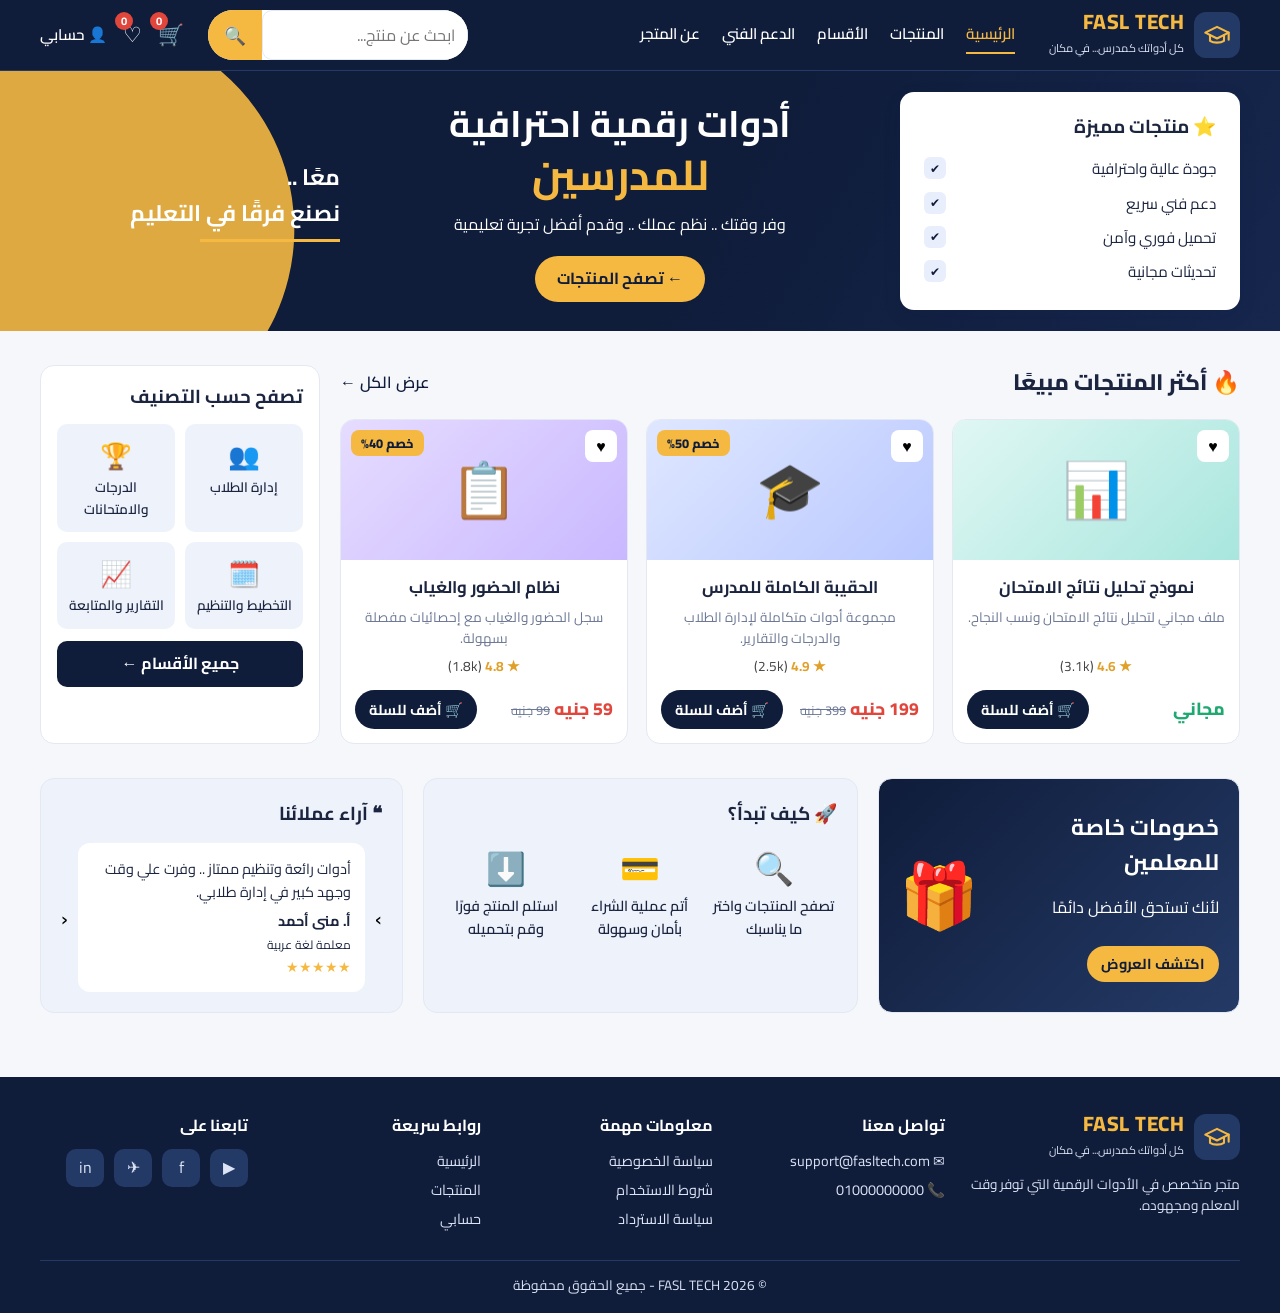
==== index.html @ bfb75e0f "Add files via upload" ====
<!DOCTYPE html>
<html lang="ar" dir="rtl">
<head>
  <meta charset="UTF-8">
  <meta name="viewport" content="width=device-width, initial-scale=1.0">
  <title>FASL TECH | أدوات رقمية احترافية للمدرسين</title>
  <link rel="icon" href="images/logo.svg">
  <link rel="stylesheet" href="css/style.css">
  <link rel="stylesheet" href="css/media.css">
</head>
<body data-page="home">
  <div id="site-header"></div>

  <!-- الهيرو -->
  <section class="hero">
    <div class="container">
      <div class="hero-card">
        <h3>⭐ منتجات مميزة</h3>
        <ul>
          <li>جودة عالية واحترافية</li>
          <li>دعم فني سريع</li>
          <li>تحميل فوري وآمن</li>
          <li>تحديثات مجانية</li>
        </ul>
      </div>
      <div class="hero-text">
        <h1>أدوات رقمية احترافية <em>للمدرسين</em></h1>
        <p>وفر وقتك .. نظم عملك .. وقدم أفضل تجربة تعليمية</p>
        <a href="products.html" class="btn btn-gold">← تصفح المنتجات</a>
      </div>
      <div class="hero-tag">معًا .. <br>نصنع فرقًا في التعليم<span></span></div>
    </div>
  </section>

  <!-- الأكثر مبيعًا + الأقسام -->
  <section class="section">
    <div class="container top-grid">
      <div>
        <div class="section-head">
          <h2>🔥 أكثر المنتجات مبيعًا</h2>
          <a href="products.html">عرض الكل ←</a>
        </div>
        <div class="products-grid three" id="bestSellers"></div>
      </div>
      <aside class="cats">
        <h3>تصفح حسب التصنيف</h3>
        <div class="cats-grid" id="catsGrid"></div>
        <a href="products.html" class="btn btn-navy btn-block">جميع الأقسام ←</a>
      </aside>
    </div>
  </section>

  <!-- آراء العملاء + كيف تبدأ + العروض -->
  <section class="section" style="padding-top:0">
    <div class="container triple">
      <div class="box offer">
        <div>
          <h3>خصومات خاصة للمعلمين</h3>
          <p>لأنك تستحق الأفضل دائمًا</p><br>
          <a href="products.html" class="btn btn-gold btn-sm">اكتشف العروض</a>
        </div>
        <div class="gift">🎁</div>
      </div>
      <div class="box">
        <h3>🚀 كيف تبدأ؟</h3>
        <div class="steps">
          <div><span>🔍</span>تصفح المنتجات واختر ما يناسبك</div>
          <div><span>💳</span>أتم عملية الشراء بأمان وسهولة</div>
          <div><span>⬇️</span>استلم المنتج فورًا وقم بتحميله</div>
        </div>
      </div>
      <div class="box">
        <h3>❝ آراء عملائنا</h3>
        <div class="testi">
          <button id="tNext">›</button>
          <div class="testi-card" id="testiCard"></div>
          <button id="tPrev">‹</button>
        </div>
      </div>
    </div>
  </section>

  <div id="site-footer"></div>

  <script src="js/data.js"></script>
  <script src="js/main.js"></script>
  <script src="js/home.js"></script>
</body>
</html>
---- css/style.css ----
/* ===== FASL TECH - الأنماط الرئيسية ===== */
@import url('https://fonts.googleapis.com/css2?family=Cairo:wght@400;600;700;800&display=swap');

:root {
  --navy: #0f1c3a;
  --navy-2: #16264d;
  --navy-3: #243a66;
  --gold: #f5b942;
  --gold-dark: #e0a02a;
  --bg: #f5f7fb;
  --white: #ffffff;
  --text: #1c2540;
  --muted: #6b7794;
  --border: #e3e8f2;
  --green: #1fa971;
  --red: #e0463c;
  --radius: 14px;
  --shadow: 0 6px 20px rgba(15, 28, 58, .08);
}

* { margin: 0; padding: 0; box-sizing: border-box; }
html { scroll-behavior: smooth; }
body { font-family: 'Cairo', sans-serif; background: var(--bg); color: var(--text); direction: rtl; line-height: 1.6; }
a { text-decoration: none; color: inherit; }
ul { list-style: none; }
img, svg { max-width: 100%; }
button, input, select, textarea { font-family: inherit; font-size: 1rem; }
.container { width: min(1200px, 94%); margin: auto; }

/* ===== الأزرار ===== */
.btn { display: inline-flex; align-items: center; justify-content: center; gap: 8px; padding: 10px 22px; border: 0; border-radius: 30px; font-weight: 700; cursor: pointer; transition: .2s; }
.btn-gold { background: var(--gold); color: var(--navy); }
.btn-gold:hover { background: var(--gold-dark); }
.btn-navy { background: var(--navy); color: #fff; }
.btn-navy:hover { background: var(--navy-3); }
.btn-outline { background: transparent; border: 2px solid var(--navy); color: var(--navy); }
.btn-danger { background: var(--red); color: #fff; }
.btn-sm { padding: 6px 14px; font-size: .9rem; }
.btn-block { width: 100%; border-radius: 10px; }

/* ===== الهيدر ===== */
.header { background: var(--navy); color: #fff; position: sticky; top: 0; z-index: 50; border-bottom: 1px solid var(--navy-3); }
.header .container { display: flex; align-items: center; gap: 24px; height: 70px; }
.logo { display: flex; align-items: center; gap: 10px; }
.logo-icon { width: 46px; height: 46px; background: var(--navy-3); border-radius: 12px; display: grid; place-items: center; }
.logo-icon svg { width: 28px; height: 28px; }
.logo-text strong { display: block; color: var(--gold); font-size: 1.3rem; font-weight: 800; line-height: 1.1; letter-spacing: .5px; direction: ltr; text-align: right; }
.logo-text small { font-size: .7rem; color: #dbe3f5; }
.nav { display: flex; gap: 22px; margin-inline-start: 10px; }
.nav a { padding: 6px 0; font-weight: 600; font-size: .95rem; border-bottom: 2px solid transparent; }
.nav a:hover, .nav a.active { color: var(--gold); border-color: var(--gold); }
.search { margin-inline-start: auto; display: flex; background: #fff; border-radius: 30px; overflow: hidden; width: 260px; }
.search input { flex: 1; border: 0; padding: 8px 16px; outline: none; min-width: 0; }
.search button { background: var(--gold); border: 0; padding: 0 16px; cursor: pointer; font-size: 1.1rem; }
.header-icons { display: flex; align-items: center; gap: 16px; }
.header-icons a { position: relative; font-size: 1.3rem; }
.badge { position: absolute; top: -6px; left: -8px; background: var(--red); color: #fff; font-size: .7rem; min-width: 18px; height: 18px; border-radius: 50%; display: grid; place-items: center; font-weight: 700; }
.account-link { font-size: .95rem !important; font-weight: 600; }
.menu-toggle { display: none; background: none; border: 0; color: #fff; font-size: 1.6rem; cursor: pointer; }

/* ===== الهيرو ===== */
.hero { background: linear-gradient(120deg, var(--navy) 55%, var(--navy-2)); color: #fff; position: relative; overflow: hidden; }
.hero::before { content: ""; position: absolute; left: -80px; bottom: -80px; width: 380px; height: 380px; background: var(--gold); opacity: .9; border-radius: 40% 60% 50% 50%; transform: rotate(25deg); }
.hero .container { position: relative; display: grid; grid-template-columns: 340px 1fr 300px; align-items: center; gap: 20px; min-height: 260px; padding: 20px 0; }
.hero-tag { color: #fff; font-size: 1.4rem; font-weight: 700; z-index: 1; }
.hero-tag span { display: block; border-bottom: 3px solid var(--gold); width: 140px; margin-top: 8px; }
.hero-text { text-align: center; }
.hero-text h1 { font-size: 2.3rem; line-height: 1.3; }
.hero-text h1 em { color: var(--gold); font-style: normal; display: block; font-size: 2.6rem; }
.hero-text p { margin: 10px 0 18px; }
.hero-card { background: #fff; color: var(--text); border-radius: var(--radius); padding: 20px 24px; box-shadow: var(--shadow); }
.hero-card h3 { margin-bottom: 10px; }
.hero-card li { padding: 5px 0; display: flex; justify-content: space-between; gap: 10px; font-size: .95rem; }
.hero-card li::after { content: "✔"; color: var(--navy); background: #e8eefc; width: 22px; height: 22px; border-radius: 6px; display: grid; place-items: center; font-size: .75rem; }

/* ===== الأقسام العامة ===== */
.section { padding: 34px 0; }
.section-head { display: flex; justify-content: space-between; align-items: center; margin-bottom: 18px; }
.section-head h2 { font-size: 1.4rem; font-weight: 800; }
.section-head a { color: var(--navy); font-weight: 600; }
.top-grid { display: grid; grid-template-columns: 1fr 280px; gap: 20px; }

/* ===== بطاقات المنتجات ===== */
.products-grid { display: grid; grid-template-columns: repeat(4, 1fr); gap: 18px; }
.card { background: #fff; border: 1px solid var(--border); border-radius: var(--radius); overflow: hidden; display: flex; flex-direction: column; transition: .2s; }
.card:hover { transform: translateY(-4px); box-shadow: var(--shadow); }
.thumb { height: 140px; position: relative; display: grid; place-items: center; font-size: 3.4rem; }
.thumb .disc { position: absolute; top: 10px; left: 10px; background: var(--gold); color: var(--navy); font-weight: 800; font-size: .8rem; padding: 3px 10px; border-radius: 8px; }
.thumb .wish { position: absolute; top: 10px; right: 10px; width: 32px; height: 32px; background: #fff; border-radius: 8px; border: 0; cursor: pointer; font-size: 1rem; }
.thumb .wish.on { color: var(--red); }
.card-body { padding: 14px; display: flex; flex-direction: column; gap: 6px; flex: 1; text-align: center; }
.card-body h3 { font-size: 1.05rem; }
.card-body p { font-size: .85rem; color: var(--muted); flex: 1; }
.rating { color: #444; font-size: .85rem; }
.rating b { color: var(--gold-dark); }
.price-row { display: flex; justify-content: space-between; align-items: center; gap: 8px; margin-top: 6px; }
.price { color: var(--red); font-weight: 800; font-size: 1.1rem; }
.price.free { color: var(--green); }
.old { color: var(--muted); text-decoration: line-through; font-size: .8rem; }

.cats { background: #fff; border: 1px solid var(--border); border-radius: var(--radius); padding: 16px; }
.cats h3 { margin-bottom: 12px; }
.cats-grid { display: grid; grid-template-columns: 1fr 1fr; gap: 10px; margin-bottom: 12px; }
.cat-item { background: #eef2fb; border-radius: 10px; padding: 12px 6px; text-align: center; font-size: .85rem; font-weight: 600; }
.cat-item:hover { background: var(--gold); }
.cat-item span { display: block; font-size: 1.6rem; }

/* ===== الصف الثلاثي ===== */
.triple { display: grid; grid-template-columns: 1fr 1.2fr 1fr; gap: 20px; }
.box { background: #eef2fb; border: 1px solid var(--border); border-radius: var(--radius); padding: 20px; }
.box h3 { margin-bottom: 14px; }
.steps { display: flex; justify-content: space-around; text-align: center; gap: 8px; }
.steps div { font-size: .9rem; font-weight: 600; flex: 1; }
.steps span { display: block; font-size: 2rem; }
.offer { background: linear-gradient(135deg, var(--navy), var(--navy-3)); color: #fff; display: flex; align-items: center; justify-content: space-between; gap: 10px; }
.offer h3 { font-size: 1.4rem; color: #fff; }
.offer .gift { font-size: 4rem; }
.testi { display: flex; align-items: center; gap: 10px; }
.testi-card { background: #fff; border-radius: 12px; padding: 14px; flex: 1; font-size: .9rem; }
.testi-card .stars { color: var(--gold); }
.testi-card .who { font-weight: 700; margin-top: 6px; }
.testi button { background: none; border: 0; font-size: 1.4rem; cursor: pointer; }

/* ===== الفوتر ===== */
.footer { background: var(--navy); color: #dbe3f5; padding: 36px 0 16px; margin-top: 30px; }
.footer-grid { display: grid; grid-template-columns: 1.3fr 1fr 1fr 1fr 1fr; gap: 24px; }
.footer h4 { color: #fff; margin-bottom: 10px; }
.footer li { margin-bottom: 6px; font-size: .9rem; }
.footer a:hover { color: var(--gold); }
.social { display: flex; gap: 10px; }
.social a { width: 38px; height: 38px; background: var(--navy-3); border-radius: 10px; display: grid; place-items: center; }
.copy { text-align: center; border-top: 1px solid var(--navy-3); margin-top: 24px; padding-top: 14px; font-size: .85rem; }

/* ===== صفحات داخلية ===== */
.page-title { background: var(--navy); color: #fff; padding: 26px 0; }
.page-title h1 { font-size: 1.6rem; }
.layout { display: grid; grid-template-columns: 250px 1fr; gap: 22px; padding: 26px 0; }
.filters { background: #fff; border: 1px solid var(--border); border-radius: var(--radius); padding: 18px; height: fit-content; }
.filters h4 { margin: 14px 0 8px; }
.filters h4:first-child { margin-top: 0; }
.filters label { display: block; padding: 4px 0; cursor: pointer; }
.toolbar { display: flex; justify-content: space-between; align-items: center; margin-bottom: 14px; gap: 10px; flex-wrap: wrap; }
select, input[type=text], input[type=email], input[type=password], input[type=number], textarea { border: 1px solid var(--border); border-radius: 10px; padding: 9px 12px; background: #fff; width: 100%; outline: none; }
select { width: auto; }
input:focus, select:focus, textarea:focus { border-color: var(--gold); }
.empty { text-align: center; padding: 50px 10px; color: var(--muted); }
.products-grid.three { grid-template-columns: repeat(3, 1fr); }

/* تفاصيل المنتج */
.detail { display: grid; grid-template-columns: 1fr 1fr; gap: 30px; padding: 30px 0; }
.detail-img { border-radius: var(--radius); height: 340px; display: grid; place-items: center; font-size: 7rem; }
.detail h1 { font-size: 1.8rem; margin-bottom: 8px; }
.detail .price { font-size: 1.8rem; }
.detail .actions { display: flex; gap: 10px; margin: 18px 0; flex-wrap: wrap; }
.tabs-box { background: #fff; border: 1px solid var(--border); border-radius: var(--radius); padding: 22px; margin-bottom: 20px; }
.tabs-box h3 { margin-bottom: 10px; }
.tabs-box li { padding: 4px 0; }
.tabs-box li::before { content: "✔ "; color: var(--green); }
.faq-item { border-bottom: 1px solid var(--border); padding: 10px 0; }
.faq-item b { display: block; }

/* السلة */
.cart-layout { display: grid; grid-template-columns: 1fr 360px; gap: 22px; padding: 26px 0; }
.panel { background: #fff; border: 1px solid var(--border); border-radius: var(--radius); padding: 20px; }
.panel h3 { margin-bottom: 14px; }
.cart-item { display: flex; align-items: center; gap: 14px; padding: 12px 0; border-bottom: 1px solid var(--border); }
.cart-item .mini { width: 64px; height: 64px; border-radius: 12px; display: grid; place-items: center; font-size: 2rem; }
.cart-item .info { flex: 1; }
.sum-row { display: flex; justify-content: space-between; padding: 6px 0; }
.sum-row.total { font-weight: 800; font-size: 1.2rem; border-top: 2px solid var(--border); margin-top: 8px; padding-top: 12px; }
.form-row { margin-bottom: 12px; }
.form-row label { display: block; font-weight: 600; margin-bottom: 4px; font-size: .9rem; }
.coupon { display: flex; gap: 8px; margin: 12px 0; }

/* الدخول والحساب */
.auth-box { max-width: 430px; margin: 40px auto; background: #fff; border: 1px solid var(--border); border-radius: var(--radius); padding: 28px; box-shadow: var(--shadow); }
.auth-tabs { display: flex; margin-bottom: 20px; border-bottom: 2px solid var(--border); }
.auth-tabs button { flex: 1; padding: 10px; background: none; border: 0; font-weight: 700; cursor: pointer; color: var(--muted); border-bottom: 3px solid transparent; margin-bottom: -2px; }
.auth-tabs button.active { color: var(--navy); border-color: var(--gold); }
.account-layout { display: grid; grid-template-columns: 230px 1fr; gap: 22px; padding: 26px 0; }
.side-menu { background: #fff; border: 1px solid var(--border); border-radius: var(--radius); padding: 10px; height: fit-content; }
.side-menu button { display: block; width: 100%; text-align: right; background: none; border: 0; padding: 11px 14px; border-radius: 10px; cursor: pointer; font-weight: 600; }
.side-menu button.active, .side-menu button:hover { background: var(--navy); color: #fff; }

/* جداول */
.table-wrap { overflow-x: auto; }
table { width: 100%; border-collapse: collapse; font-size: .92rem; }
th, td { padding: 10px 12px; text-align: right; border-bottom: 1px solid var(--border); white-space: nowrap; }
th { background: #eef2fb; }
.status { padding: 3px 12px; border-radius: 20px; font-size: .8rem; font-weight: 700; }
.st-pending { background: #fff3d6; color: #a06a00; }
.st-done { background: #d9f5e8; color: #107a50; }
.st-failed, .st-cancel { background: #fde1df; color: #b32a21; }
.st-refund { background: #e3e8f2; color: #444; }

/* الأدمن */
.stats { display: grid; grid-template-columns: repeat(4, 1fr); gap: 16px; margin-bottom: 20px; }
.stat { background: #fff; border: 1px solid var(--border); border-radius: var(--radius); padding: 18px; text-align: center; }
.stat b { display: block; font-size: 1.8rem; color: var(--navy); }
.stat span { color: var(--muted); font-size: .9rem; }
.inline-form { display: grid; grid-template-columns: repeat(3, 1fr); gap: 10px; margin-bottom: 16px; }

/* إشعار */
.toast { position: fixed; bottom: 24px; left: 50%; transform: translateX(-50%) translateY(80px); background: var(--navy); color: #fff; padding: 12px 24px; border-radius: 30px; opacity: 0; transition: .3s; z-index: 99; }
.toast.show { transform: translateX(-50%) translateY(0); opacity: 1; }
.note { background: #fff8e5; border: 1px solid #f3dd9b; border-radius: 10px; padding: 10px 14px; font-size: .88rem; margin-bottom: 14px; }
---- css/media.css ----
/* ===== FASL TECH - التجاوب مع الشاشات ===== */
@media (max-width: 1024px) {
  .hero .container { grid-template-columns: 1fr; text-align: center; }
  .hero-tag { display: none; }
  .hero::before { opacity: .4; }
  .top-grid { grid-template-columns: 1fr; }
  .products-grid, .products-grid.three { grid-template-columns: repeat(2, 1fr); }
  .triple { grid-template-columns: 1fr; }
  .footer-grid { grid-template-columns: repeat(2, 1fr); }
  .stats { grid-template-columns: repeat(2, 1fr); }
  .search { width: 180px; }
}

@media (max-width: 800px) {
  .menu-toggle { display: block; }
  .header .container { gap: 12px; flex-wrap: wrap; height: auto; padding: 10px 0; }
  .nav { display: none; flex-direction: column; width: 100%; order: 10; gap: 4px; margin: 0; }
  .nav.open { display: flex; }
  .search { order: 11; width: 100%; margin: 0; }
  .header-icons { margin-inline-start: auto; }
  .layout, .detail, .cart-layout, .account-layout { grid-template-columns: 1fr; }
  .inline-form { grid-template-columns: 1fr; }
}

@media (max-width: 520px) {
  .products-grid, .products-grid.three { grid-template-columns: 1fr; }
  .hero-text h1 { font-size: 1.7rem; }
  .hero-text h1 em { font-size: 2rem; }
  .footer-grid { grid-template-columns: 1fr; }
  .stats { grid-template-columns: 1fr; }
  .steps { flex-direction: column; }
}
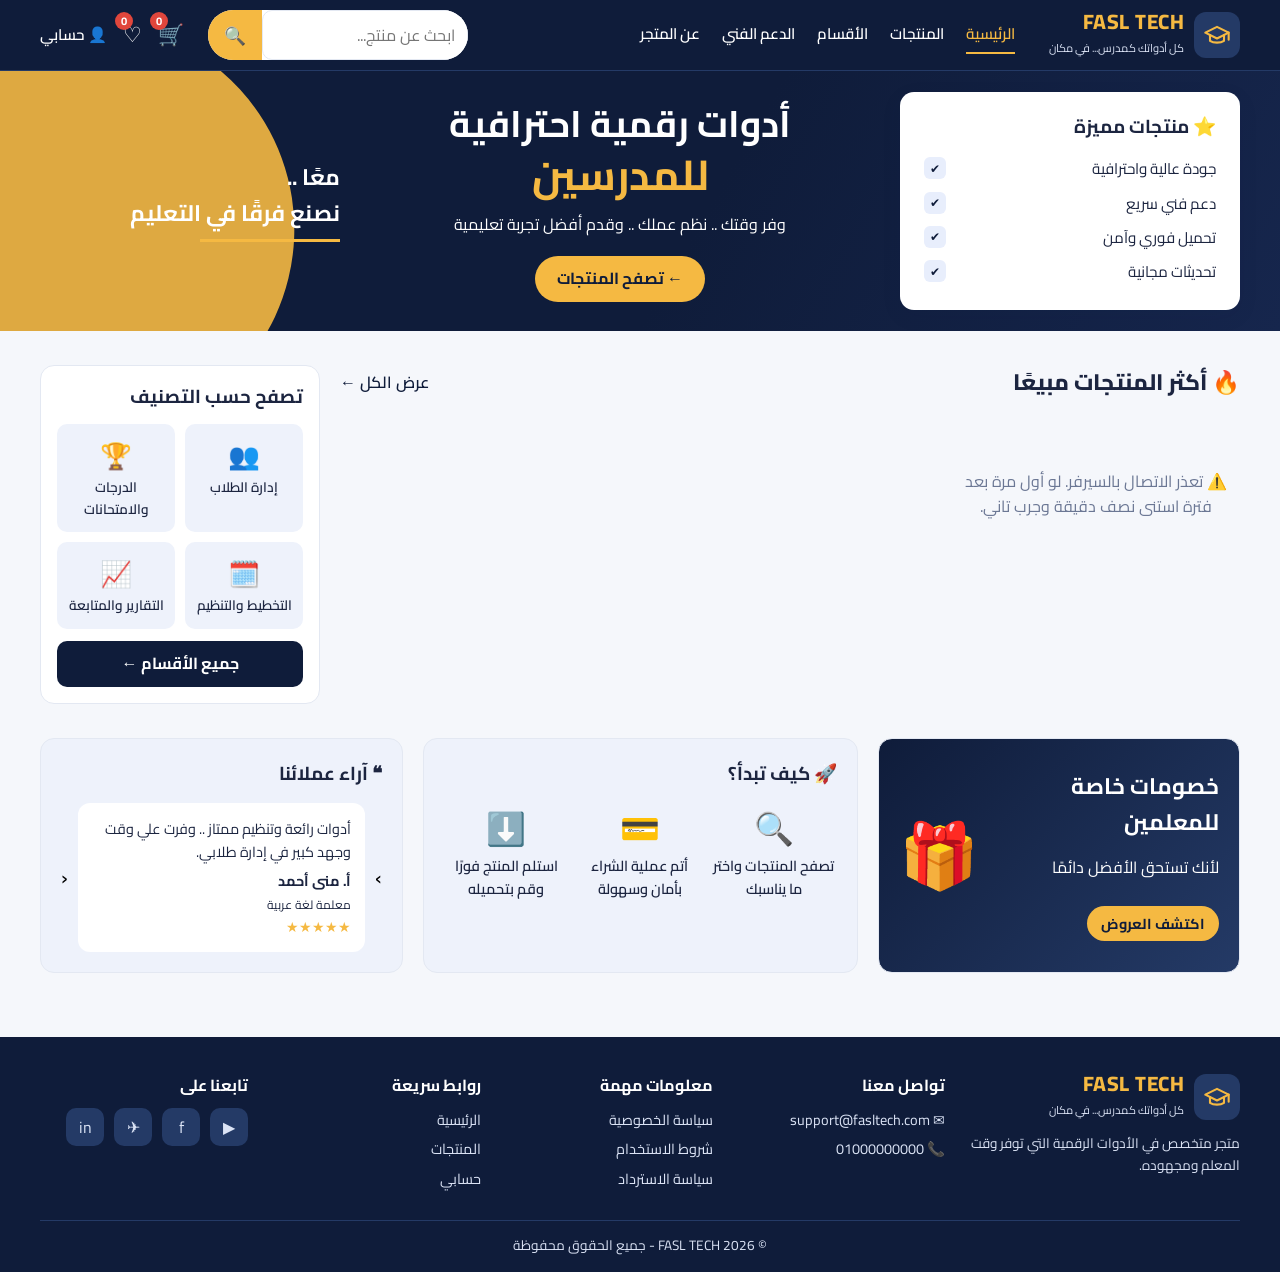
==== commit 7b0bed14: "Add files via upload" ====
--- a/index.html
+++ b/index.html
@@ -83,6 +83,7 @@
   <div id="site-footer"></div>
 
   <script src="js/data.js"></script>
+  <script src="js/api.js"></script>
   <script src="js/main.js"></script>
   <script src="js/home.js"></script>
 </body>
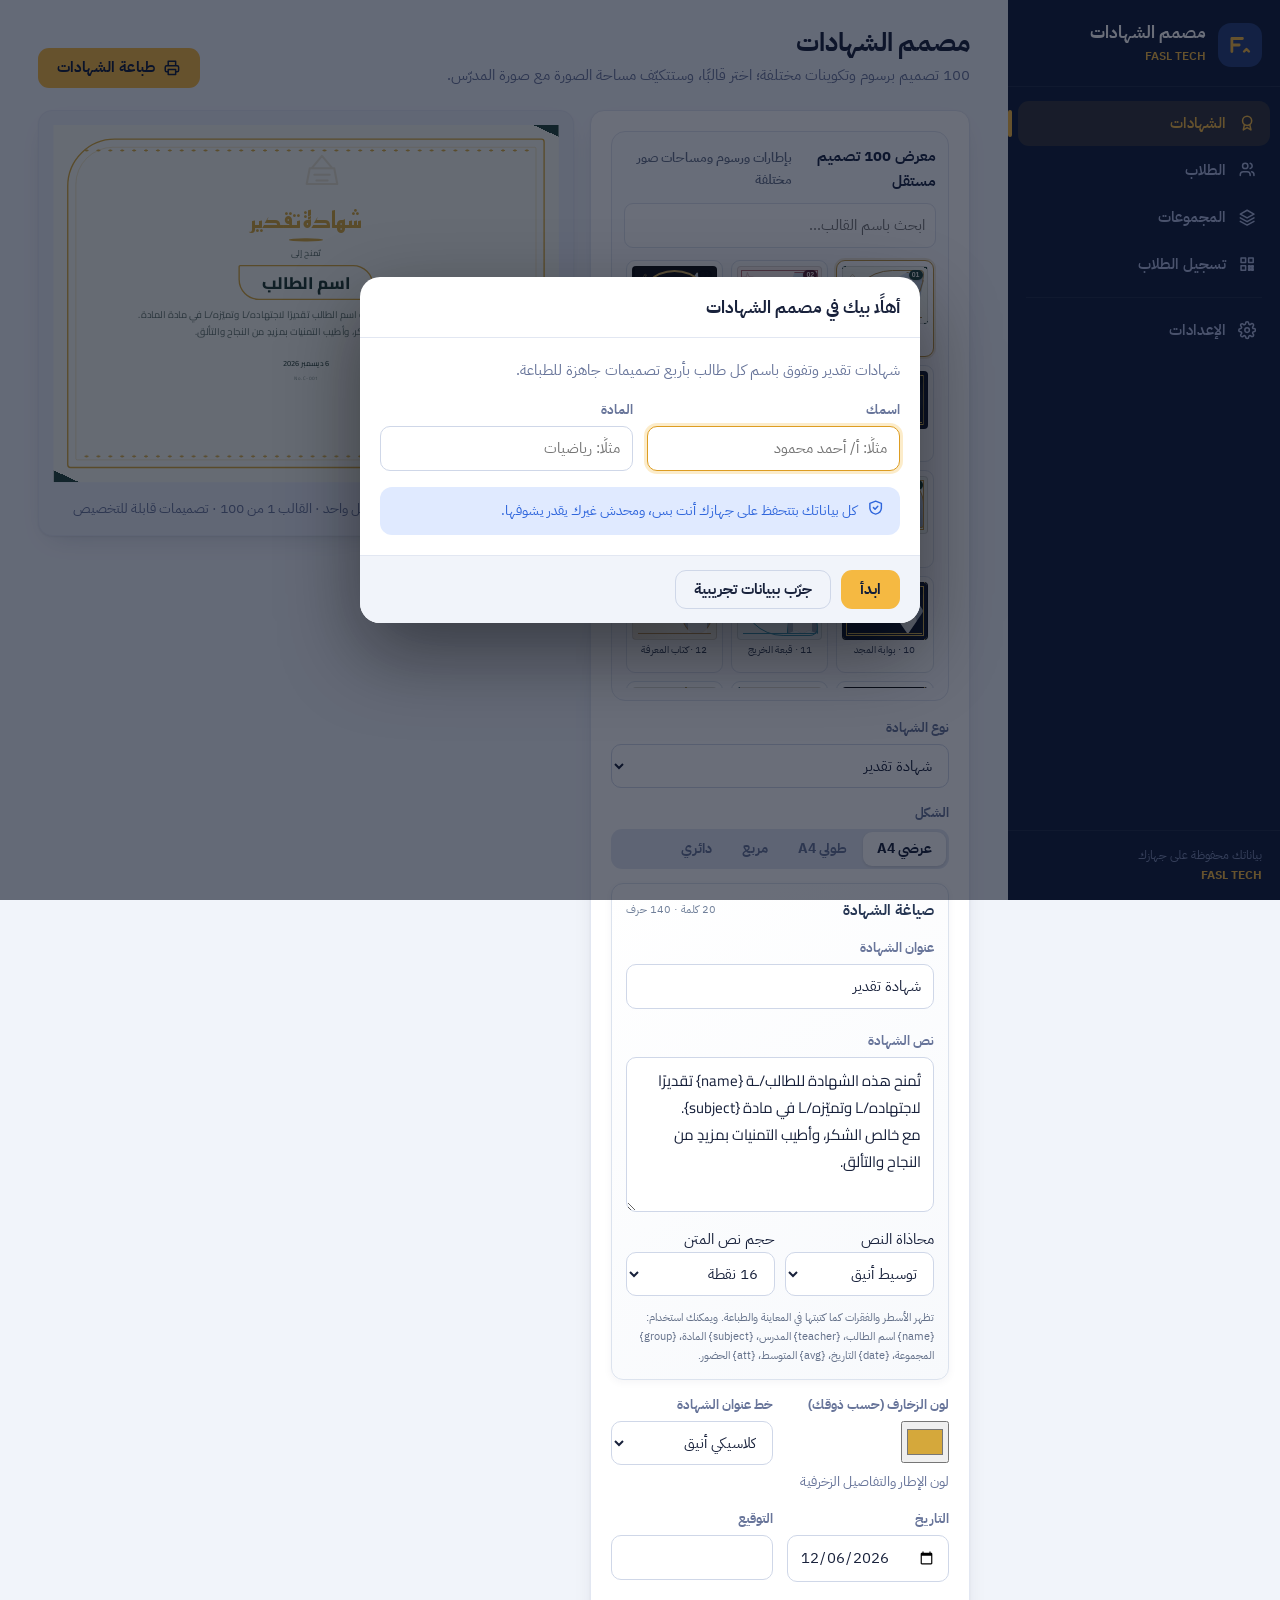
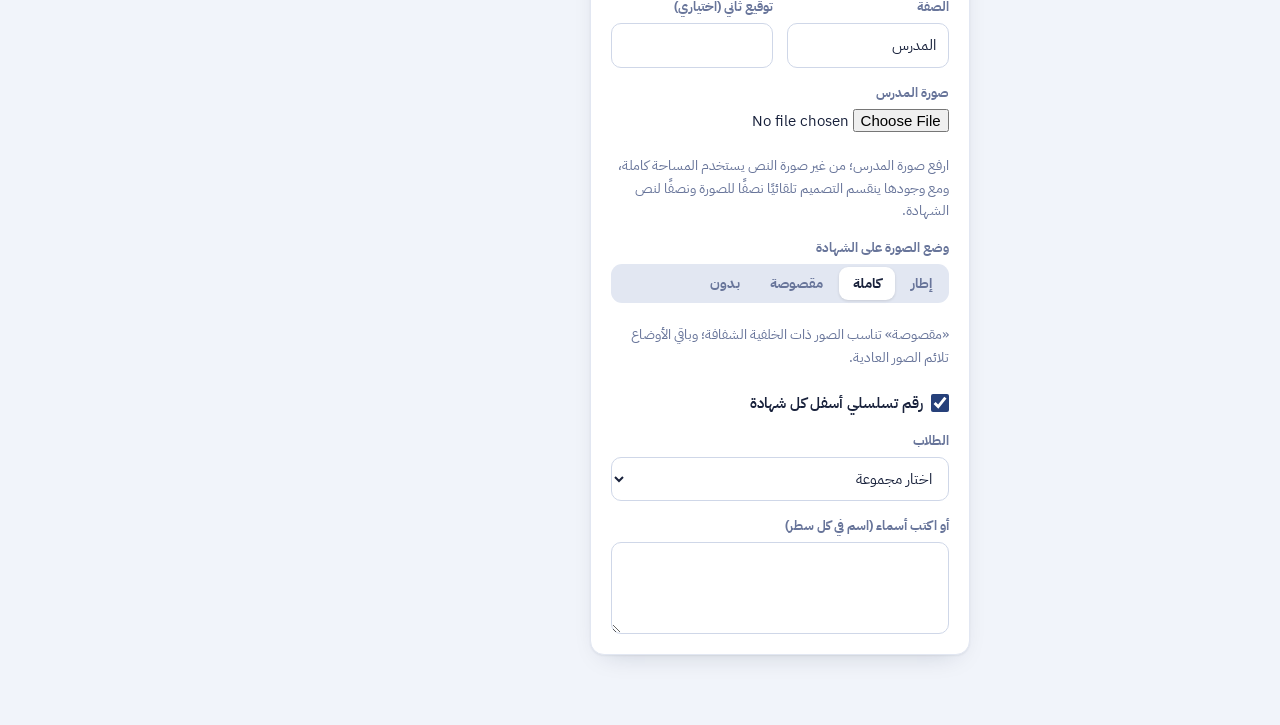
==== commit 4a0747a2: "Add files via upload" ====
--- a/index.html
+++ b/index.html
@@ -2,89 +2,23 @@
 <html lang="ar" dir="rtl">
 <head>
   <meta charset="UTF-8">
-  <meta name="viewport" content="width=device-width, initial-scale=1.0">
-  <title>FASL TECH | أدوات رقمية احترافية للمدرسين</title>
-  <link rel="icon" href="images/logo.svg">
-  <link rel="stylesheet" href="css/style.css">
-  <link rel="stylesheet" href="css/media.css">
+  <meta name="viewport" content="width=device-width, initial-scale=1">
+  <title>مصمم الشهادات | FASL TECH</title>
+  <meta name="theme-color" content="#0f1c3a">
+  <link rel="preconnect" href="https://fonts.googleapis.com"><link rel="preconnect" href="https://fonts.gstatic.com" crossorigin>
+  <link href="https://fonts.googleapis.com/css2?family=IBM+Plex+Sans+Arabic:wght@400;500;600;700&family=Cairo:wght@400;600;700;800;900&family=Reem+Kufi:wght@500;700&family=Aref+Ruqaa:wght@700&display=swap" rel="stylesheet">
+  <link rel="stylesheet" href="css/core.css">
 </head>
-<body data-page="home">
-  <div id="site-header"></div>
-
-  <!-- الهيرو -->
-  <section class="hero">
-    <div class="container">
-      <div class="hero-card">
-        <h3>⭐ منتجات مميزة</h3>
-        <ul>
-          <li>جودة عالية واحترافية</li>
-          <li>دعم فني سريع</li>
-          <li>تحميل فوري وآمن</li>
-          <li>تحديثات مجانية</li>
-        </ul>
-      </div>
-      <div class="hero-text">
-        <h1>أدوات رقمية احترافية <em>للمدرسين</em></h1>
-        <p>وفر وقتك .. نظم عملك .. وقدم أفضل تجربة تعليمية</p>
-        <a href="products.html" class="btn btn-gold">← تصفح المنتجات</a>
-      </div>
-      <div class="hero-tag">معًا .. <br>نصنع فرقًا في التعليم<span></span></div>
-    </div>
-  </section>
-
-  <!-- الأكثر مبيعًا + الأقسام -->
-  <section class="section">
-    <div class="container top-grid">
-      <div>
-        <div class="section-head">
-          <h2>🔥 أكثر المنتجات مبيعًا</h2>
-          <a href="products.html">عرض الكل ←</a>
-        </div>
-        <div class="products-grid three" id="bestSellers"></div>
-      </div>
-      <aside class="cats">
-        <h3>تصفح حسب التصنيف</h3>
-        <div class="cats-grid" id="catsGrid"></div>
-        <a href="products.html" class="btn btn-navy btn-block">جميع الأقسام ←</a>
-      </aside>
-    </div>
-  </section>
-
-  <!-- آراء العملاء + كيف تبدأ + العروض -->
-  <section class="section" style="padding-top:0">
-    <div class="container triple">
-      <div class="box offer">
-        <div>
-          <h3>خصومات خاصة للمعلمين</h3>
-          <p>لأنك تستحق الأفضل دائمًا</p><br>
-          <a href="products.html" class="btn btn-gold btn-sm">اكتشف العروض</a>
-        </div>
-        <div class="gift">🎁</div>
-      </div>
-      <div class="box">
-        <h3>🚀 كيف تبدأ؟</h3>
-        <div class="steps">
-          <div><span>🔍</span>تصفح المنتجات واختر ما يناسبك</div>
-          <div><span>💳</span>أتم عملية الشراء بأمان وسهولة</div>
-          <div><span>⬇️</span>استلم المنتج فورًا وقم بتحميله</div>
-        </div>
-      </div>
-      <div class="box">
-        <h3>❝ آراء عملائنا</h3>
-        <div class="testi">
-          <button id="tNext">›</button>
-          <div class="testi-card" id="testiCard"></div>
-          <button id="tPrev">‹</button>
-        </div>
-      </div>
-    </div>
-  </section>
-
-  <div id="site-footer"></div>
-
-  <script src="js/data.js"></script>
-  <script src="js/api.js"></script>
-  <script src="js/main.js"></script>
-  <script src="js/home.js"></script>
+<body>
+  <noscript>المنتج ده بيحتاج JavaScript مفعّل في المتصفح.</noscript>
+  <script src="js/config.js"></script>
+  <script src="js/core.js"></script>
+  <script src="js/charts.js"></script>
+  <script src="js/00-stats.js"></script>
+  <script src="js/certs.js"></script>
+  <script src="js/students.js"></script>
+  <script src="js/join.js"></script>
+  <script src="js/demo.js"></script>
+  <script src="js/app.js"></script>
 </body>
 </html>
--- a/css/core.css
+++ b/css/core.css
@@ -0,0 +1,271 @@
+/* ===================== FASL TECH · نظام التصميم المشترك ===================== */
+:root{
+  --ink:#0f1c3a;--ink-2:#17294f;--ink-3:#26407a;
+  --gold:#f5b942;--gold-2:#dd9d22;--gold-soft:#fff3d4;
+  --bg:#f1f4fa;--card:#fff;--line:#e2e7f2;--line-2:#cfd7e8;
+  --text:#18213b;--muted:#68759a;
+  --ok:#14966a;--ok-bg:#dcf5ea;--bad:#d93f35;--bad-bg:#fde4e1;
+  --warn:#c98412;--warn-bg:#fff0cf;--info:#2f66dc;--info-bg:#e0eaff;
+  --side:#0f1c3a;
+  --r:14px;--r-sm:9px;--r-lg:20px;
+  --sh:0 1px 2px rgba(15,28,58,.06),0 10px 26px -14px rgba(15,28,58,.22);
+  --font:'IBM Plex Sans Arabic','Cairo','Segoe UI',Tahoma,'DejaVu Sans',sans-serif;
+}
+[data-theme=dark]{
+  --bg:#0a1125;--card:#121c38;--line:#24325a;--line-2:#31427a;--text:#e9eefb;--muted:#93a1c7;
+  --gold-soft:#3a2f12;--ok-bg:#0f3a2c;--bad-bg:#44201f;--warn-bg:#42310e;--info-bg:#182a55;--side:#070d1d;
+  --sh:0 1px 2px rgba(0,0,0,.3),0 10px 26px -14px rgba(0,0,0,.6);
+}
+*{box-sizing:border-box;margin:0;padding:0}
+html{-webkit-text-size-adjust:100%}
+body{font-family:var(--font);background:var(--bg);color:var(--text);font-size:15px;line-height:1.65;direction:rtl;font-variant-numeric:tabular-nums}
+a{color:inherit;text-decoration:none}
+button,input,select,textarea{font:inherit;color:inherit}
+button{cursor:pointer}
+img,svg{max-width:100%}
+:focus-visible{outline:3px solid var(--gold);outline-offset:2px;border-radius:6px}
+::selection{background:var(--gold);color:var(--ink)}
+.ico{width:1.2em;height:1.2em;flex:none;vertical-align:-.2em}
+.hide{display:none!important}
+.muted{color:var(--muted)}
+.ltr{direction:ltr;unicode-bidi:embed;display:inline-block}
+.grow{flex:1}
+.row{display:flex;align-items:center;gap:10px;flex-wrap:wrap}
+.col{display:flex;flex-direction:column;gap:10px}
+.between{justify-content:space-between}
+.center{text-align:center}
+.nowrap{white-space:nowrap}
+.sm{font-size:.86rem}.xs{font-size:.78rem}
+.b{font-weight:700}
+.mt{margin-top:16px}.mb{margin-bottom:16px}.mt2{margin-top:28px}
+
+/* ---------- الهيكل ---------- */
+.app{display:grid;grid-template-columns:272px minmax(0,1fr);min-height:100vh}
+.side{background:var(--side);color:#c3cdea;position:sticky;top:0;height:100vh;overflow:auto;display:flex;flex-direction:column;z-index:40}
+.brand{display:flex;gap:12px;align-items:center;padding:22px 18px 18px;border-bottom:1px solid rgba(255,255,255,.07)}
+.brand .logo{width:44px;height:44px;border-radius:13px;background:var(--ink-3);display:grid;place-items:center;color:var(--gold);flex:none;overflow:hidden}
+.brand .logo svg{width:26px;height:26px}
+.brand .logo img{width:100%;height:100%;object-fit:cover}
+.brand b{display:block;color:#fff;font-size:1.05rem;line-height:1.25}
+.brand small{color:var(--gold);font-weight:600;font-size:.74rem}
+.nav{padding:12px 0;flex:1}
+.nav a{display:flex;gap:12px;align-items:center;padding:10px 14px;margin:2px 10px;border-radius:11px;color:#aebadf;font-weight:600;font-size:.95rem;position:relative}
+.nav a:hover{background:rgba(255,255,255,.06);color:#fff}
+.nav a.on{background:rgba(245,185,66,.15);color:var(--gold)}
+.nav a.on::before{content:"";position:absolute;inset-inline-end:-10px;top:9px;bottom:9px;width:4px;border-radius:4px;background:var(--gold)}
+.nav .cnt{margin-inline-start:auto;background:var(--bad);color:#fff;border-radius:20px;font-size:.72rem;padding:0 7px;min-width:20px;text-align:center;line-height:20px}
+.nav .sep{height:1px;background:rgba(255,255,255,.07);margin:10px 18px}
+.side-foot{padding:14px 18px;border-top:1px solid rgba(255,255,255,.07);font-size:.78rem;color:#7f8db5}
+.side-foot b{color:var(--gold)}
+.main{padding:26px clamp(16px,3vw,42px) 70px;min-width:0}
+.topbar{display:none}
+.view{max-width:1380px;margin-inline:auto}
+.scrim{display:none}
+
+@media(max-width:940px){
+  .app{display:block}
+  .side{position:fixed;inset-block:0;inset-inline-start:0;width:290px;max-width:86vw;transform:translateX(105%);transition:transform .25s;box-shadow:0 0 40px rgba(0,0,0,.4)}
+  .side.open{transform:none}
+  .scrim.open{display:block;position:fixed;inset:0;background:rgba(5,10,25,.55);z-index:35}
+  .topbar{display:flex;align-items:center;gap:12px;padding:10px 14px;background:var(--side);color:#fff;position:sticky;top:0;z-index:30}
+  .topbar b{font-size:1rem}
+  .topbar .icon-btn{color:#fff}
+  .main{padding-top:18px}
+}
+
+/* ---------- عناوين الصفحات ---------- */
+.ph{display:flex;align-items:flex-end;justify-content:space-between;gap:14px;flex-wrap:wrap;margin-bottom:22px}
+.ph h1{font-size:1.65rem;line-height:1.25;font-weight:800;letter-spacing:-.2px}
+.ph p{color:var(--muted);margin-top:4px;max-width:62ch}
+.ph .acts{display:flex;gap:8px;flex-wrap:wrap}
+.h2{font-size:1.1rem;font-weight:800;margin:0 0 12px}
+.h3{font-size:.98rem;font-weight:700;margin-bottom:8px}
+
+/* ---------- أزرار ---------- */
+.btn{display:inline-flex;align-items:center;justify-content:center;gap:8px;border:1.5px solid transparent;border-radius:11px;padding:9px 18px;font-weight:700;font-size:.93rem;line-height:1.3;transition:background .15s,border-color .15s,transform .05s;white-space:nowrap;background:var(--ink);color:#fff}
+.btn:hover{background:var(--ink-3)}
+.btn:active{transform:translateY(1px)}
+.btn.gold{background:var(--gold);color:var(--ink)}.btn.gold:hover{background:var(--gold-2)}
+.btn.ghost{background:transparent;color:var(--text);border-color:var(--line-2)}.btn.ghost:hover{background:var(--card);border-color:var(--ink-3)}
+.btn.soft{background:var(--info-bg);color:var(--info)}.btn.soft:hover{filter:brightness(.96)}
+.btn.ok{background:var(--ok);color:#fff}
+.btn.danger{background:var(--bad);color:#fff}.btn.danger:hover{filter:brightness(.92)}
+.btn.dangerg{background:transparent;color:var(--bad);border-color:var(--bad-bg)}.btn.dangerg:hover{background:var(--bad-bg)}
+.btn.wa{background:#1faa59;color:#fff}.btn.wa:hover{background:#188a47}
+.btn.sm{padding:5px 12px;font-size:.84rem;border-radius:9px}
+.btn.lg{padding:13px 26px;font-size:1.02rem}
+.btn[disabled]{opacity:.5;pointer-events:none}
+.icon-btn{border:0;background:transparent;width:36px;height:36px;border-radius:10px;display:inline-grid;place-items:center;color:var(--muted)}
+.icon-btn:hover{background:var(--line);color:var(--text)}
+.icon-btn.bad:hover{background:var(--bad-bg);color:var(--bad)}
+
+/* ---------- بطاقات ---------- */
+.card{background:var(--card);border:1px solid var(--line);border-radius:var(--r);box-shadow:var(--sh);padding:20px}
+.card.flat{box-shadow:none}
+.card.tight{padding:14px}
+.card.pad0{padding:0;overflow:hidden}
+.card-h{display:flex;align-items:center;justify-content:space-between;gap:10px;margin-bottom:14px}
+.card-h h3{font-size:1rem;font-weight:800}
+.grid{display:grid;gap:16px}
+.g2{grid-template-columns:repeat(2,minmax(0,1fr))}
+.g3{grid-template-columns:repeat(3,minmax(0,1fr))}
+.g4{grid-template-columns:repeat(4,minmax(0,1fr))}
+.g-auto{grid-template-columns:repeat(auto-fill,minmax(260px,1fr))}
+.g-2-1{grid-template-columns:minmax(0,2fr) minmax(0,1fr)}
+@media(max-width:1100px){.g4{grid-template-columns:repeat(2,minmax(0,1fr))}.g3{grid-template-columns:repeat(2,minmax(0,1fr))}.g-2-1{grid-template-columns:1fr}}
+@media(max-width:640px){.g2,.g3,.g4{grid-template-columns:1fr}}
+
+/* مؤشرات */
+.kpi{background:var(--card);border:1px solid var(--line);border-radius:var(--r);padding:16px 18px;box-shadow:var(--sh);position:relative;overflow:hidden}
+.kpi .k-l{color:var(--muted);font-size:.84rem;font-weight:600;display:flex;align-items:center;gap:7px}
+.kpi .k-v{font-size:1.95rem;font-weight:800;line-height:1.2;margin-top:6px;letter-spacing:-.5px}
+.kpi .k-s{font-size:.8rem;color:var(--muted);margin-top:2px}
+.kpi::after{content:"";position:absolute;inset-inline-end:0;top:0;bottom:0;width:4px;background:var(--kc,var(--gold))}
+.kpi.ok{--kc:var(--ok)}.kpi.bad{--kc:var(--bad)}.kpi.info{--kc:var(--info)}.kpi.warn{--kc:var(--warn)}
+
+/* شارات */
+.badge{display:inline-flex;align-items:center;gap:5px;border-radius:20px;padding:1px 10px;font-size:.78rem;font-weight:700;background:var(--line);color:var(--text);white-space:nowrap}
+.badge.ok{background:var(--ok-bg);color:var(--ok)}.badge.bad{background:var(--bad-bg);color:var(--bad)}
+.badge.warn{background:var(--warn-bg);color:var(--warn)}.badge.info{background:var(--info-bg);color:var(--info)}
+.badge.gold{background:var(--gold-soft);color:var(--gold-2)}
+.chip{display:inline-flex;align-items:center;gap:6px;border:1.5px solid var(--line-2);border-radius:20px;padding:3px 12px;font-size:.85rem;font-weight:600;background:var(--card);cursor:pointer}
+.chip.on{background:var(--ink);border-color:var(--ink);color:#fff}
+.avatar{width:36px;height:36px;border-radius:50%;display:inline-grid;place-items:center;font-weight:800;font-size:.9rem;color:#fff;flex:none}
+.avatar.lg{width:64px;height:64px;font-size:1.5rem}
+
+/* شريط تقدم */
+.prog{height:8px;border-radius:8px;background:var(--line);overflow:hidden;min-width:60px}
+.prog>i{display:block;height:100%;border-radius:8px;background:var(--ok)}
+.prog.warn>i{background:var(--warn)}.prog.bad>i{background:var(--bad)}.prog.gold>i{background:var(--gold)}
+
+/* ---------- نماذج ---------- */
+.fgrid{display:flex;flex-wrap:wrap;gap:14px}
+.f{display:flex;flex-direction:column;gap:5px;flex:1 1 100%;min-width:0}
+.f.half{flex:1 1 calc(50% - 7px)}.f.third{flex:1 1 calc(33% - 10px)}
+.f>span{font-size:.84rem;font-weight:700;color:var(--muted)}
+.f>small{color:var(--muted);font-size:.78rem}
+.in,input:not([type]),input[type=text],input[type=number],input[type=date],input[type=time],input[type=tel],input[type=email],input[type=password],input[type=search],input[type=url],select,textarea{width:100%;border:1.5px solid var(--line-2);border-radius:10px;padding:9px 12px;background:var(--card);color:var(--text);transition:border-color .15s,box-shadow .15s;min-height:42px}
+textarea{resize:vertical;min-height:84px;line-height:1.6}
+input:focus,select:focus,textarea:focus{outline:0;border-color:var(--gold-2);box-shadow:0 0 0 3px rgba(245,185,66,.28)}
+input.bad,select.bad,textarea.bad{border-color:var(--bad)}
+input[type=checkbox],input[type=radio]{width:18px;height:18px;accent-color:var(--ink-3)}
+input[type=color]{padding:3px;min-height:42px;width:64px}
+input[type=range]{accent-color:var(--gold-2);width:100%}
+.checks{display:flex;flex-wrap:wrap;gap:8px;max-height:200px;overflow:auto;border:1.5px solid var(--line-2);border-radius:10px;padding:10px}
+.checks label{display:inline-flex;align-items:center;gap:6px;background:var(--bg);border-radius:8px;padding:3px 10px;font-size:.88rem;cursor:pointer}
+.chk{display:flex;align-items:center;gap:8px;cursor:pointer;font-weight:600}
+.search{position:relative;min-width:220px}
+.search svg{position:absolute;inset-inline-start:12px;top:50%;transform:translateY(-50%);color:var(--muted)}
+.search input{padding-inline-start:38px}
+.seg{display:inline-flex;background:var(--line);border-radius:11px;padding:3px;gap:2px;flex-wrap:wrap}
+.seg button{border:0;background:transparent;border-radius:9px;padding:5px 14px;font-weight:700;font-size:.88rem;color:var(--muted)}
+.seg button.on{background:var(--card);color:var(--text);box-shadow:0 1px 3px rgba(0,0,0,.12)}
+.tabs{display:flex;gap:4px;border-bottom:2px solid var(--line);margin-bottom:18px;overflow:auto}
+.tabs button{border:0;background:none;padding:10px 16px;font-weight:700;color:var(--muted);border-bottom:3px solid transparent;margin-bottom:-2px;white-space:nowrap}
+.tabs button.on{color:var(--text);border-color:var(--gold)}
+.toolbar{display:flex;gap:10px;align-items:center;flex-wrap:wrap;margin-bottom:16px}
+
+/* ---------- جداول ---------- */
+.tbl-wrap{overflow:auto;border:1px solid var(--line);border-radius:var(--r);background:var(--card);box-shadow:var(--sh)}
+.tbl{width:100%;border-collapse:collapse;font-size:.92rem}
+.tbl th{position:sticky;top:0;background:var(--bg);color:var(--muted);font-size:.8rem;font-weight:800;text-align:right;padding:10px 14px;border-bottom:1px solid var(--line);white-space:nowrap;z-index:1}
+.tbl td{padding:10px 14px;border-bottom:1px solid var(--line);vertical-align:middle}
+.tbl tr:last-child td{border-bottom:0}
+.tbl tbody tr:hover td{background:rgba(245,185,66,.07)}
+.tbl td.num,.tbl th.num{text-align:center}
+.tbl .who{display:flex;align-items:center;gap:10px;font-weight:700}
+.tbl input.cell{width:76px;text-align:center;padding:5px 6px;min-height:34px;border-radius:8px}
+
+/* ---------- دفتر المدرس: أختام الحضور ---------- */
+.mk{display:inline-grid;place-items:center;width:28px;height:28px;border-radius:9px;font-weight:800;font-size:.8rem;border:0;background:var(--line);color:var(--muted)}
+.mk.p{background:var(--ok-bg);color:var(--ok)}.mk.a{background:var(--bad-bg);color:var(--bad)}
+.mk.l{background:var(--warn-bg);color:var(--warn)}.mk.e{background:var(--info-bg);color:var(--info)}
+.mk.sq{border-radius:4px;width:18px;height:18px;font-size:0}
+.stamp{display:inline-flex;gap:4px}
+.stamp button{border:1.5px solid var(--line-2);background:var(--card);border-radius:10px;padding:5px 11px;font-weight:700;font-size:.84rem;color:var(--muted)}
+.stamp button.on.p{background:var(--ok);border-color:var(--ok);color:#fff}
+.stamp button.on.a{background:var(--bad);border-color:var(--bad);color:#fff}
+.stamp button.on.l{background:var(--warn);border-color:var(--warn);color:#fff}
+.stamp button.on.e{background:var(--info);border-color:var(--info);color:#fff}
+
+/* ---------- حالات فارغة ---------- */
+.empty{text-align:center;padding:46px 20px;color:var(--muted)}
+.empty .e-ic{width:70px;height:70px;border-radius:22px;background:var(--gold-soft);color:var(--gold-2);display:grid;place-items:center;margin:0 auto 14px}
+.empty .e-ic svg{width:34px;height:34px}
+.empty h3{color:var(--text);font-size:1.12rem;margin-bottom:4px}
+.empty p{max-width:46ch;margin:0 auto 16px}
+
+/* ---------- مودال ---------- */
+.modal-wrap{position:fixed;inset:0;background:rgba(8,14,32,.6);display:grid;place-items:center;z-index:100;padding:16px;animation:fade .15s}
+.modal{background:var(--card);border-radius:var(--r-lg);width:100%;max-width:560px;max-height:92vh;display:flex;flex-direction:column;box-shadow:0 30px 80px rgba(0,0,0,.45);animation:pop .18s}
+.modal.sm{max-width:420px}.modal.lg{max-width:820px}.modal.xl{max-width:1100px}
+.m-head{display:flex;align-items:center;justify-content:space-between;padding:16px 20px;border-bottom:1px solid var(--line)}
+.m-head h3{font-size:1.08rem;font-weight:800}
+.m-body{padding:20px;overflow:auto;flex:1}
+.m-foot{display:flex;gap:10px;justify-content:flex-start;padding:14px 20px;border-top:1px solid var(--line);background:var(--bg);border-radius:0 0 var(--r-lg) var(--r-lg)}
+@keyframes fade{from{opacity:0}}@keyframes pop{from{opacity:0;transform:translateY(10px) scale(.98)}}
+.toasts{position:fixed;bottom:22px;inset-inline-start:22px;display:flex;flex-direction:column;gap:8px;z-index:200}
+.toast{background:var(--ink);color:#fff;border-radius:12px;padding:11px 18px;box-shadow:0 12px 32px rgba(0,0,0,.35);font-weight:600;display:flex;align-items:center;gap:10px;animation:pop .2s;max-width:380px;border-inline-start:5px solid var(--gold)}
+.toast.ok{border-color:var(--ok)}.toast.bad{border-color:var(--bad)}
+
+/* ---------- مخططات ---------- */
+.chart{width:100%;height:auto;display:block;direction:ltr}
+.chart text{font-family:var(--font);fill:var(--muted);font-size:11px}
+.chart .gl{stroke:var(--line);stroke-width:1}
+.legend{display:flex;gap:14px;flex-wrap:wrap;font-size:.82rem;color:var(--muted)}
+.legend i{display:inline-block;width:10px;height:10px;border-radius:3px;margin-inline-end:5px}
+.hbar{display:grid;grid-template-columns:110px 1fr 56px;gap:10px;align-items:center;margin:7px 0;font-size:.88rem}
+.hbar .t{white-space:nowrap;overflow:hidden;text-overflow:ellipsis;font-weight:600}
+.hbar .v{text-align:left;font-weight:800;direction:ltr}
+
+/* ---------- تنبيهات ---------- */
+.note{border-radius:12px;padding:12px 16px;background:var(--info-bg);color:var(--info);font-size:.9rem;display:flex;gap:10px;align-items:flex-start}
+.note.warn{background:var(--warn-bg);color:var(--warn)}.note.ok{background:var(--ok-bg);color:var(--ok)}.note.bad{background:var(--bad-bg);color:var(--bad)}
+.list{display:flex;flex-direction:column}
+.list .li{display:flex;align-items:center;gap:12px;padding:11px 0;border-bottom:1px solid var(--line)}
+.list .li:last-child{border-bottom:0}
+.divider{height:1px;background:var(--line);margin:18px 0}
+kbd{background:var(--line);border-radius:6px;padding:1px 7px;font-size:.8rem;font-family:inherit;border:1px solid var(--line-2)}
+
+/* ---------- طباعة ---------- */
+.print-only{display:none}
+@media print{
+  @page{margin:10mm}
+  html,body{background:#fff!important;color:#000!important}
+  .side,.topbar,.no-print,.toasts,.modal-wrap,.scrim{display:none!important}
+  .app{display:block}.main{padding:0}
+  .card,.kpi,.tbl-wrap{box-shadow:none!important}
+  .print-only{display:block}
+  .pb{page-break-after:always}.pbi{page-break-inside:avoid}
+  *{-webkit-print-color-adjust:exact;print-color-adjust:exact}
+}
+.print-doc{background:#fff;color:#111;padding:0}
+@media(prefers-reduced-motion:reduce){*{animation:none!important;transition:none!important}}
+
+/* ---------- بطاقات المذاكرة ---------- */
+.fc-wrap{perspective:1200px;max-width:560px;margin:0 auto}
+.fc{position:relative;height:340px;cursor:pointer;transition:transform .55s cubic-bezier(.3,.7,.2,1);transform-style:preserve-3d}
+.fc.flip{transform:rotateY(180deg)}
+.fc>div{position:absolute;inset:0;backface-visibility:hidden;-webkit-backface-visibility:hidden;border-radius:24px;display:grid;place-items:center;padding:28px;text-align:center;font-size:1.7rem;font-weight:800;line-height:1.6;box-shadow:var(--sh)}
+.fc .ff{background:var(--card);border:2px solid var(--line-2);color:var(--text)}
+.fc .fb{background:linear-gradient(135deg,var(--ink),var(--ink-3));color:#fff;transform:rotateY(180deg)}
+.fc small{position:absolute;top:14px;inset-inline-start:18px;font-size:.78rem;font-weight:700;opacity:.55}
+.boxes{display:flex;gap:6px;justify-content:center}.boxes i{width:34px;height:8px;border-radius:6px;background:var(--line)}.boxes i.on{background:var(--gold)}
+@media(prefers-reduced-motion:reduce){.fc{transition:none}}
+
+/* ---------- وضع المسابقة (شاشة العرض) ---------- */
+.cmp{position:fixed;inset:0;z-index:150;background:radial-gradient(circle at 80% 0,#26407a 0,#0f1c3a 55%,#070d1d 100%);color:#fff;display:flex;flex-direction:column;padding:22px clamp(16px,3vw,48px);overflow:auto}
+.cmp-top{display:flex;align-items:center;gap:16px}.cmp-top h2{font-size:1.2rem;opacity:.85;flex:1}
+.cmp-tm{width:84px;height:84px}.cmp-q{flex:1;display:grid;align-content:center;gap:26px;max-width:1200px;width:100%;margin:0 auto;padding:10px 0}
+.cmp-q .qt{font-size:clamp(1.6rem,4vw,3.1rem);font-weight:800;line-height:1.5;text-align:center}
+.cmp-opts{display:grid;grid-template-columns:1fr 1fr;gap:14px}
+.cmp-o{display:flex;align-items:center;gap:14px;border-radius:18px;padding:16px 20px;font-size:clamp(1.1rem,2.4vw,1.8rem);font-weight:700;background:rgba(255,255,255,.09);border:2px solid rgba(255,255,255,.14)}
+.cmp-o b{width:48px;height:48px;border-radius:14px;background:var(--gold);color:var(--ink);display:grid;place-items:center;flex:none;font-size:1.4rem}
+.cmp-o.ok{background:#14966a;border-color:#7dffc9;transform:scale(1.02)}.cmp-o.dim{opacity:.35}
+.cmp-sb{display:grid;grid-template-columns:repeat(auto-fit,minmax(150px,1fr));gap:12px;margin-top:10px}
+.cmp-p{background:rgba(255,255,255,.1);border-radius:18px;padding:12px 14px;text-align:center;border-top:5px solid var(--c,#f5b942);position:relative}
+.cmp-p .nm{font-weight:700;white-space:nowrap;overflow:hidden;text-overflow:ellipsis}.cmp-p .sc{font-size:2.4rem;font-weight:800;line-height:1.1;transition:transform .2s}.cmp-p .sc.bump{transform:scale(1.35);color:var(--gold)}
+.cmp-p .k{position:absolute;top:6px;inset-inline-start:8px;font-size:.72rem;opacity:.5}
+.cmp-p .pm{display:flex;gap:6px;justify-content:center;margin-top:6px}.cmp-p .pm button{border:0;border-radius:10px;padding:3px 12px;font-weight:800;background:rgba(255,255,255,.16);color:#fff}.cmp-p .pm button:first-child{background:#14966a}
+.cmp-bar{display:flex;gap:10px;justify-content:center;margin-top:14px;flex-wrap:wrap}
+.pod{display:flex;align-items:flex-end;justify-content:center;gap:14px;margin:30px auto;max-width:700px}.pod>div{flex:1;text-align:center}.pod .st{border-radius:18px 18px 0 0;display:grid;place-items:start center;padding-top:12px;font-size:2.2rem;font-weight:800;color:var(--ink)}
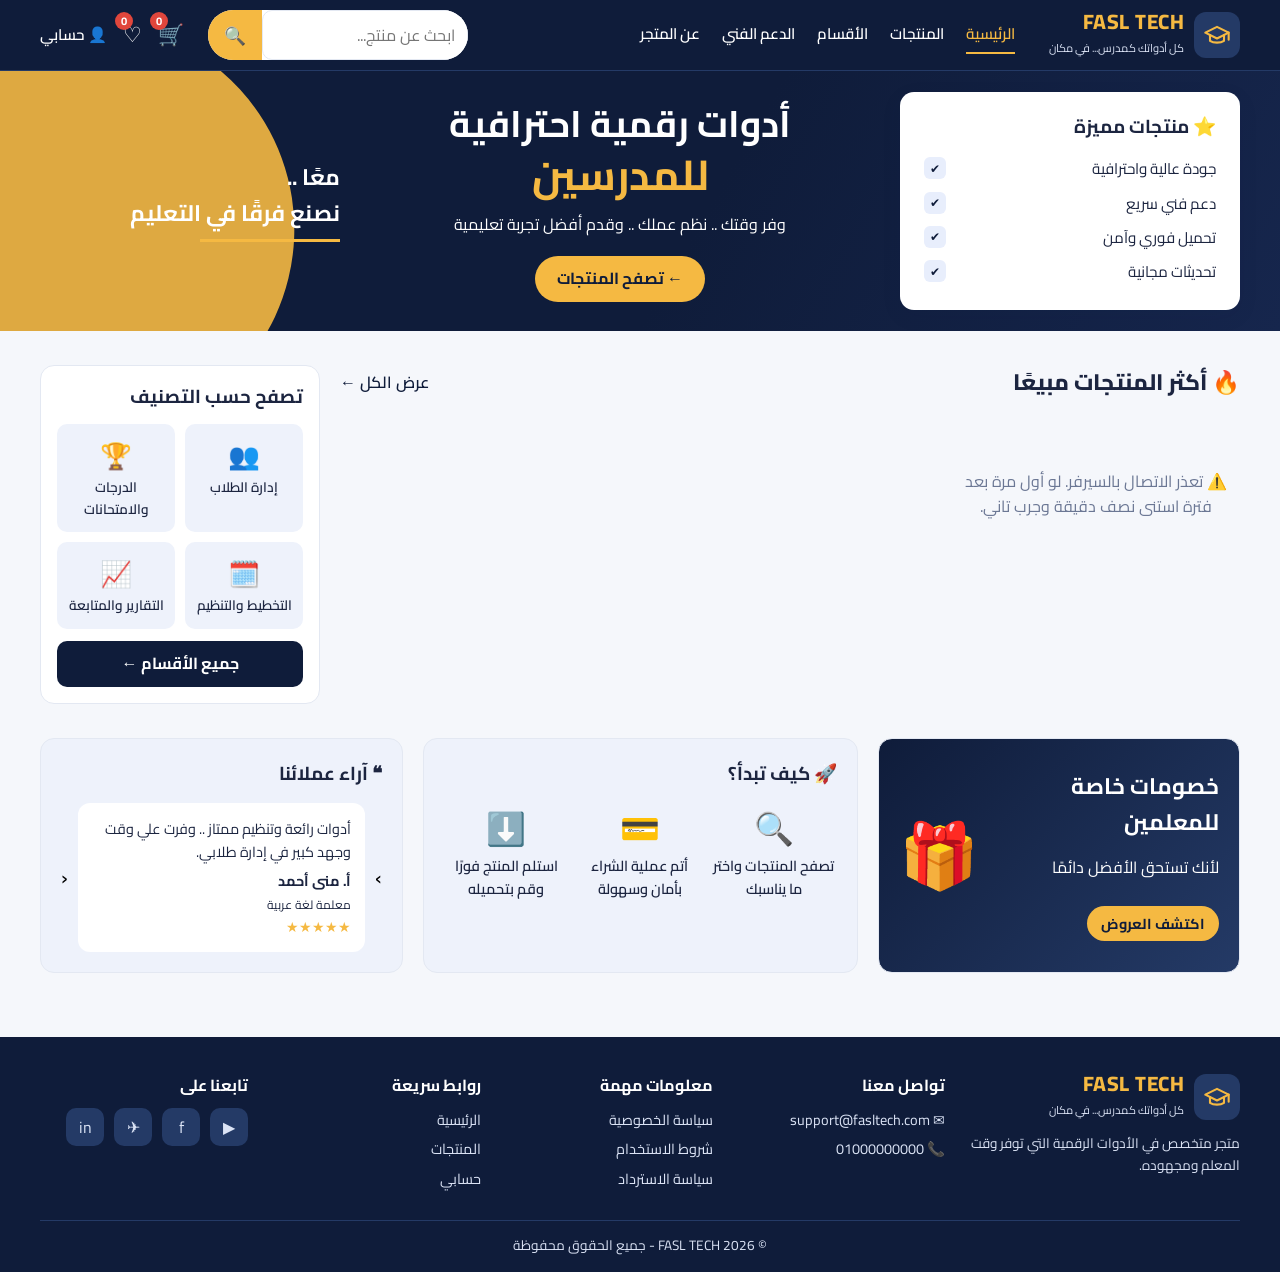
==== commit 8415c489: "Add files via upload" ====
--- a/index.html
+++ b/index.html
@@ -2,23 +2,89 @@
 <html lang="ar" dir="rtl">
 <head>
   <meta charset="UTF-8">
-  <meta name="viewport" content="width=device-width, initial-scale=1">
-  <title>مصمم الشهادات | FASL TECH</title>
-  <meta name="theme-color" content="#0f1c3a">
-  <link rel="preconnect" href="https://fonts.googleapis.com"><link rel="preconnect" href="https://fonts.gstatic.com" crossorigin>
-  <link href="https://fonts.googleapis.com/css2?family=IBM+Plex+Sans+Arabic:wght@400;500;600;700&family=Cairo:wght@400;600;700;800;900&family=Reem+Kufi:wght@500;700&family=Aref+Ruqaa:wght@700&display=swap" rel="stylesheet">
-  <link rel="stylesheet" href="css/core.css">
+  <meta name="viewport" content="width=device-width, initial-scale=1.0">
+  <title>FASL TECH | أدوات رقمية احترافية للمدرسين</title>
+  <link rel="icon" href="images/logo.svg">
+  <link rel="stylesheet" href="css/style.css">
+  <link rel="stylesheet" href="css/media.css">
 </head>
-<body>
-  <noscript>المنتج ده بيحتاج JavaScript مفعّل في المتصفح.</noscript>
-  <script src="js/config.js"></script>
-  <script src="js/core.js"></script>
-  <script src="js/charts.js"></script>
-  <script src="js/00-stats.js"></script>
-  <script src="js/certs.js"></script>
-  <script src="js/students.js"></script>
-  <script src="js/join.js"></script>
-  <script src="js/demo.js"></script>
-  <script src="js/app.js"></script>
+<body data-page="home">
+  <div id="site-header"></div>
+
+  <!-- الهيرو -->
+  <section class="hero">
+    <div class="container">
+      <div class="hero-card">
+        <h3>⭐ منتجات مميزة</h3>
+        <ul>
+          <li>جودة عالية واحترافية</li>
+          <li>دعم فني سريع</li>
+          <li>تحميل فوري وآمن</li>
+          <li>تحديثات مجانية</li>
+        </ul>
+      </div>
+      <div class="hero-text">
+        <h1>أدوات رقمية احترافية <em>للمدرسين</em></h1>
+        <p>وفر وقتك .. نظم عملك .. وقدم أفضل تجربة تعليمية</p>
+        <a href="products.html" class="btn btn-gold">← تصفح المنتجات</a>
+      </div>
+      <div class="hero-tag">معًا .. <br>نصنع فرقًا في التعليم<span></span></div>
+    </div>
+  </section>
+
+  <!-- الأكثر مبيعًا + الأقسام -->
+  <section class="section">
+    <div class="container top-grid">
+      <div>
+        <div class="section-head">
+          <h2>🔥 أكثر المنتجات مبيعًا</h2>
+          <a href="products.html">عرض الكل ←</a>
+        </div>
+        <div class="products-grid three" id="bestSellers"></div>
+      </div>
+      <aside class="cats">
+        <h3>تصفح حسب التصنيف</h3>
+        <div class="cats-grid" id="catsGrid"></div>
+        <a href="products.html" class="btn btn-navy btn-block">جميع الأقسام ←</a>
+      </aside>
+    </div>
+  </section>
+
+  <!-- آراء العملاء + كيف تبدأ + العروض -->
+  <section class="section" style="padding-top:0">
+    <div class="container triple">
+      <div class="box offer">
+        <div>
+          <h3>خصومات خاصة للمعلمين</h3>
+          <p>لأنك تستحق الأفضل دائمًا</p><br>
+          <a href="products.html" class="btn btn-gold btn-sm">اكتشف العروض</a>
+        </div>
+        <div class="gift">🎁</div>
+      </div>
+      <div class="box">
+        <h3>🚀 كيف تبدأ؟</h3>
+        <div class="steps">
+          <div><span>🔍</span>تصفح المنتجات واختر ما يناسبك</div>
+          <div><span>💳</span>أتم عملية الشراء بأمان وسهولة</div>
+          <div><span>⬇️</span>استلم المنتج فورًا وقم بتحميله</div>
+        </div>
+      </div>
+      <div class="box">
+        <h3>❝ آراء عملائنا</h3>
+        <div class="testi">
+          <button id="tNext">›</button>
+          <div class="testi-card" id="testiCard"></div>
+          <button id="tPrev">‹</button>
+        </div>
+      </div>
+    </div>
+  </section>
+
+  <div id="site-footer"></div>
+
+  <script src="js/data.js"></script>
+  <script src="js/api.js"></script>
+  <script src="js/main.js"></script>
+  <script src="js/home.js"></script>
 </body>
 </html>
--- a/css/style.css
+++ b/css/style.css
@@ -0,0 +1,206 @@
+/* ===== FASL TECH - الأنماط الرئيسية ===== */
+@import url('https://fonts.googleapis.com/css2?family=Cairo:wght@400;600;700;800&display=swap');
+
+:root {
+  --navy: #0f1c3a;
+  --navy-2: #16264d;
+  --navy-3: #243a66;
+  --gold: #f5b942;
+  --gold-dark: #e0a02a;
+  --bg: #f5f7fb;
+  --white: #ffffff;
+  --text: #1c2540;
+  --muted: #6b7794;
+  --border: #e3e8f2;
+  --green: #1fa971;
+  --red: #e0463c;
+  --radius: 14px;
+  --shadow: 0 6px 20px rgba(15, 28, 58, .08);
+}
+
+* { margin: 0; padding: 0; box-sizing: border-box; }
+html { scroll-behavior: smooth; }
+body { font-family: 'Cairo', sans-serif; background: var(--bg); color: var(--text); direction: rtl; line-height: 1.6; }
+a { text-decoration: none; color: inherit; }
+ul { list-style: none; }
+img, svg { max-width: 100%; }
+button, input, select, textarea { font-family: inherit; font-size: 1rem; }
+.container { width: min(1200px, 94%); margin: auto; }
+
+/* ===== الأزرار ===== */
+.btn { display: inline-flex; align-items: center; justify-content: center; gap: 8px; padding: 10px 22px; border: 0; border-radius: 30px; font-weight: 700; cursor: pointer; transition: .2s; }
+.btn-gold { background: var(--gold); color: var(--navy); }
+.btn-gold:hover { background: var(--gold-dark); }
+.btn-navy { background: var(--navy); color: #fff; }
+.btn-navy:hover { background: var(--navy-3); }
+.btn-outline { background: transparent; border: 2px solid var(--navy); color: var(--navy); }
+.btn-danger { background: var(--red); color: #fff; }
+.btn-sm { padding: 6px 14px; font-size: .9rem; }
+.btn-block { width: 100%; border-radius: 10px; }
+
+/* ===== الهيدر ===== */
+.header { background: var(--navy); color: #fff; position: sticky; top: 0; z-index: 50; border-bottom: 1px solid var(--navy-3); }
+.header .container { display: flex; align-items: center; gap: 24px; height: 70px; }
+.logo { display: flex; align-items: center; gap: 10px; }
+.logo-icon { width: 46px; height: 46px; background: var(--navy-3); border-radius: 12px; display: grid; place-items: center; }
+.logo-icon svg { width: 28px; height: 28px; }
+.logo-text strong { display: block; color: var(--gold); font-size: 1.3rem; font-weight: 800; line-height: 1.1; letter-spacing: .5px; direction: ltr; text-align: right; }
+.logo-text small { font-size: .7rem; color: #dbe3f5; }
+.nav { display: flex; gap: 22px; margin-inline-start: 10px; }
+.nav a { padding: 6px 0; font-weight: 600; font-size: .95rem; border-bottom: 2px solid transparent; }
+.nav a:hover, .nav a.active { color: var(--gold); border-color: var(--gold); }
+.search { margin-inline-start: auto; display: flex; background: #fff; border-radius: 30px; overflow: hidden; width: 260px; }
+.search input { flex: 1; border: 0; padding: 8px 16px; outline: none; min-width: 0; }
+.search button { background: var(--gold); border: 0; padding: 0 16px; cursor: pointer; font-size: 1.1rem; }
+.header-icons { display: flex; align-items: center; gap: 16px; }
+.header-icons a { position: relative; font-size: 1.3rem; }
+.badge { position: absolute; top: -6px; left: -8px; background: var(--red); color: #fff; font-size: .7rem; min-width: 18px; height: 18px; border-radius: 50%; display: grid; place-items: center; font-weight: 700; }
+.account-link { font-size: .95rem !important; font-weight: 600; }
+.menu-toggle { display: none; background: none; border: 0; color: #fff; font-size: 1.6rem; cursor: pointer; }
+
+/* ===== الهيرو ===== */
+.hero { background: linear-gradient(120deg, var(--navy) 55%, var(--navy-2)); color: #fff; position: relative; overflow: hidden; }
+.hero::before { content: ""; position: absolute; left: -80px; bottom: -80px; width: 380px; height: 380px; background: var(--gold); opacity: .9; border-radius: 40% 60% 50% 50%; transform: rotate(25deg); }
+.hero .container { position: relative; display: grid; grid-template-columns: 340px 1fr 300px; align-items: center; gap: 20px; min-height: 260px; padding: 20px 0; }
+.hero-tag { color: #fff; font-size: 1.4rem; font-weight: 700; z-index: 1; }
+.hero-tag span { display: block; border-bottom: 3px solid var(--gold); width: 140px; margin-top: 8px; }
+.hero-text { text-align: center; }
+.hero-text h1 { font-size: 2.3rem; line-height: 1.3; }
+.hero-text h1 em { color: var(--gold); font-style: normal; display: block; font-size: 2.6rem; }
+.hero-text p { margin: 10px 0 18px; }
+.hero-card { background: #fff; color: var(--text); border-radius: var(--radius); padding: 20px 24px; box-shadow: var(--shadow); }
+.hero-card h3 { margin-bottom: 10px; }
+.hero-card li { padding: 5px 0; display: flex; justify-content: space-between; gap: 10px; font-size: .95rem; }
+.hero-card li::after { content: "✔"; color: var(--navy); background: #e8eefc; width: 22px; height: 22px; border-radius: 6px; display: grid; place-items: center; font-size: .75rem; }
+
+/* ===== الأقسام العامة ===== */
+.section { padding: 34px 0; }
+.section-head { display: flex; justify-content: space-between; align-items: center; margin-bottom: 18px; }
+.section-head h2 { font-size: 1.4rem; font-weight: 800; }
+.section-head a { color: var(--navy); font-weight: 600; }
+.top-grid { display: grid; grid-template-columns: 1fr 280px; gap: 20px; }
+
+/* ===== بطاقات المنتجات ===== */
+.products-grid { display: grid; grid-template-columns: repeat(4, 1fr); gap: 18px; }
+.card { background: #fff; border: 1px solid var(--border); border-radius: var(--radius); overflow: hidden; display: flex; flex-direction: column; transition: .2s; }
+.card:hover { transform: translateY(-4px); box-shadow: var(--shadow); }
+.thumb { height: 140px; position: relative; display: grid; place-items: center; font-size: 3.4rem; }
+.thumb .disc { position: absolute; top: 10px; left: 10px; background: var(--gold); color: var(--navy); font-weight: 800; font-size: .8rem; padding: 3px 10px; border-radius: 8px; }
+.thumb .wish { position: absolute; top: 10px; right: 10px; width: 32px; height: 32px; background: #fff; border-radius: 8px; border: 0; cursor: pointer; font-size: 1rem; }
+.thumb .wish.on { color: var(--red); }
+.card-body { padding: 14px; display: flex; flex-direction: column; gap: 6px; flex: 1; text-align: center; }
+.card-body h3 { font-size: 1.05rem; }
+.card-body p { font-size: .85rem; color: var(--muted); flex: 1; }
+.rating { color: #444; font-size: .85rem; }
+.rating b { color: var(--gold-dark); }
+.price-row { display: flex; justify-content: space-between; align-items: center; gap: 8px; margin-top: 6px; }
+.price { color: var(--red); font-weight: 800; font-size: 1.1rem; }
+.price.free { color: var(--green); }
+.old { color: var(--muted); text-decoration: line-through; font-size: .8rem; }
+
+.cats { background: #fff; border: 1px solid var(--border); border-radius: var(--radius); padding: 16px; }
+.cats h3 { margin-bottom: 12px; }
+.cats-grid { display: grid; grid-template-columns: 1fr 1fr; gap: 10px; margin-bottom: 12px; }
+.cat-item { background: #eef2fb; border-radius: 10px; padding: 12px 6px; text-align: center; font-size: .85rem; font-weight: 600; }
+.cat-item:hover { background: var(--gold); }
+.cat-item span { display: block; font-size: 1.6rem; }
+
+/* ===== الصف الثلاثي ===== */
+.triple { display: grid; grid-template-columns: 1fr 1.2fr 1fr; gap: 20px; }
+.box { background: #eef2fb; border: 1px solid var(--border); border-radius: var(--radius); padding: 20px; }
+.box h3 { margin-bottom: 14px; }
+.steps { display: flex; justify-content: space-around; text-align: center; gap: 8px; }
+.steps div { font-size: .9rem; font-weight: 600; flex: 1; }
+.steps span { display: block; font-size: 2rem; }
+.offer { background: linear-gradient(135deg, var(--navy), var(--navy-3)); color: #fff; display: flex; align-items: center; justify-content: space-between; gap: 10px; }
+.offer h3 { font-size: 1.4rem; color: #fff; }
+.offer .gift { font-size: 4rem; }
+.testi { display: flex; align-items: center; gap: 10px; }
+.testi-card { background: #fff; border-radius: 12px; padding: 14px; flex: 1; font-size: .9rem; }
+.testi-card .stars { color: var(--gold); }
+.testi-card .who { font-weight: 700; margin-top: 6px; }
+.testi button { background: none; border: 0; font-size: 1.4rem; cursor: pointer; }
+
+/* ===== الفوتر ===== */
+.footer { background: var(--navy); color: #dbe3f5; padding: 36px 0 16px; margin-top: 30px; }
+.footer-grid { display: grid; grid-template-columns: 1.3fr 1fr 1fr 1fr 1fr; gap: 24px; }
+.footer h4 { color: #fff; margin-bottom: 10px; }
+.footer li { margin-bottom: 6px; font-size: .9rem; }
+.footer a:hover { color: var(--gold); }
+.social { display: flex; gap: 10px; }
+.social a { width: 38px; height: 38px; background: var(--navy-3); border-radius: 10px; display: grid; place-items: center; }
+.copy { text-align: center; border-top: 1px solid var(--navy-3); margin-top: 24px; padding-top: 14px; font-size: .85rem; }
+
+/* ===== صفحات داخلية ===== */
+.page-title { background: var(--navy); color: #fff; padding: 26px 0; }
+.page-title h1 { font-size: 1.6rem; }
+.layout { display: grid; grid-template-columns: 250px 1fr; gap: 22px; padding: 26px 0; }
+.filters { background: #fff; border: 1px solid var(--border); border-radius: var(--radius); padding: 18px; height: fit-content; }
+.filters h4 { margin: 14px 0 8px; }
+.filters h4:first-child { margin-top: 0; }
+.filters label { display: block; padding: 4px 0; cursor: pointer; }
+.toolbar { display: flex; justify-content: space-between; align-items: center; margin-bottom: 14px; gap: 10px; flex-wrap: wrap; }
+select, input[type=text], input[type=email], input[type=password], input[type=number], textarea { border: 1px solid var(--border); border-radius: 10px; padding: 9px 12px; background: #fff; width: 100%; outline: none; }
+select { width: auto; }
+input:focus, select:focus, textarea:focus { border-color: var(--gold); }
+.empty { text-align: center; padding: 50px 10px; color: var(--muted); }
+.products-grid.three { grid-template-columns: repeat(3, 1fr); }
+
+/* تفاصيل المنتج */
+.detail { display: grid; grid-template-columns: 1fr 1fr; gap: 30px; padding: 30px 0; }
+.detail-img { border-radius: var(--radius); height: 340px; display: grid; place-items: center; font-size: 7rem; }
+.detail h1 { font-size: 1.8rem; margin-bottom: 8px; }
+.detail .price { font-size: 1.8rem; }
+.detail .actions { display: flex; gap: 10px; margin: 18px 0; flex-wrap: wrap; }
+.tabs-box { background: #fff; border: 1px solid var(--border); border-radius: var(--radius); padding: 22px; margin-bottom: 20px; }
+.tabs-box h3 { margin-bottom: 10px; }
+.tabs-box li { padding: 4px 0; }
+.tabs-box li::before { content: "✔ "; color: var(--green); }
+.faq-item { border-bottom: 1px solid var(--border); padding: 10px 0; }
+.faq-item b { display: block; }
+
+/* السلة */
+.cart-layout { display: grid; grid-template-columns: 1fr 360px; gap: 22px; padding: 26px 0; }
+.panel { background: #fff; border: 1px solid var(--border); border-radius: var(--radius); padding: 20px; }
+.panel h3 { margin-bottom: 14px; }
+.cart-item { display: flex; align-items: center; gap: 14px; padding: 12px 0; border-bottom: 1px solid var(--border); }
+.cart-item .mini { width: 64px; height: 64px; border-radius: 12px; display: grid; place-items: center; font-size: 2rem; }
+.cart-item .info { flex: 1; }
+.sum-row { display: flex; justify-content: space-between; padding: 6px 0; }
+.sum-row.total { font-weight: 800; font-size: 1.2rem; border-top: 2px solid var(--border); margin-top: 8px; padding-top: 12px; }
+.form-row { margin-bottom: 12px; }
+.form-row label { display: block; font-weight: 600; margin-bottom: 4px; font-size: .9rem; }
+.coupon { display: flex; gap: 8px; margin: 12px 0; }
+
+/* الدخول والحساب */
+.auth-box { max-width: 430px; margin: 40px auto; background: #fff; border: 1px solid var(--border); border-radius: var(--radius); padding: 28px; box-shadow: var(--shadow); }
+.auth-tabs { display: flex; margin-bottom: 20px; border-bottom: 2px solid var(--border); }
+.auth-tabs button { flex: 1; padding: 10px; background: none; border: 0; font-weight: 700; cursor: pointer; color: var(--muted); border-bottom: 3px solid transparent; margin-bottom: -2px; }
+.auth-tabs button.active { color: var(--navy); border-color: var(--gold); }
+.account-layout { display: grid; grid-template-columns: 230px 1fr; gap: 22px; padding: 26px 0; }
+.side-menu { background: #fff; border: 1px solid var(--border); border-radius: var(--radius); padding: 10px; height: fit-content; }
+.side-menu button { display: block; width: 100%; text-align: right; background: none; border: 0; padding: 11px 14px; border-radius: 10px; cursor: pointer; font-weight: 600; }
+.side-menu button.active, .side-menu button:hover { background: var(--navy); color: #fff; }
+
+/* جداول */
+.table-wrap { overflow-x: auto; }
+table { width: 100%; border-collapse: collapse; font-size: .92rem; }
+th, td { padding: 10px 12px; text-align: right; border-bottom: 1px solid var(--border); white-space: nowrap; }
+th { background: #eef2fb; }
+.status { padding: 3px 12px; border-radius: 20px; font-size: .8rem; font-weight: 700; }
+.st-pending { background: #fff3d6; color: #a06a00; }
+.st-done { background: #d9f5e8; color: #107a50; }
+.st-failed, .st-cancel { background: #fde1df; color: #b32a21; }
+.st-refund { background: #e3e8f2; color: #444; }
+
+/* الأدمن */
+.stats { display: grid; grid-template-columns: repeat(4, 1fr); gap: 16px; margin-bottom: 20px; }
+.stat { background: #fff; border: 1px solid var(--border); border-radius: var(--radius); padding: 18px; text-align: center; }
+.stat b { display: block; font-size: 1.8rem; color: var(--navy); }
+.stat span { color: var(--muted); font-size: .9rem; }
+.inline-form { display: grid; grid-template-columns: repeat(3, 1fr); gap: 10px; margin-bottom: 16px; }
+
+/* إشعار */
+.toast { position: fixed; bottom: 24px; left: 50%; transform: translateX(-50%) translateY(80px); background: var(--navy); color: #fff; padding: 12px 24px; border-radius: 30px; opacity: 0; transition: .3s; z-index: 99; }
+.toast.show { transform: translateX(-50%) translateY(0); opacity: 1; }
+.note { background: #fff8e5; border: 1px solid #f3dd9b; border-radius: 10px; padding: 10px 14px; font-size: .88rem; margin-bottom: 14px; }
--- a/css/media.css
+++ b/css/media.css
@@ -0,0 +1,32 @@
+/* ===== FASL TECH - التجاوب مع الشاشات ===== */
+@media (max-width: 1024px) {
+  .hero .container { grid-template-columns: 1fr; text-align: center; }
+  .hero-tag { display: none; }
+  .hero::before { opacity: .4; }
+  .top-grid { grid-template-columns: 1fr; }
+  .products-grid, .products-grid.three { grid-template-columns: repeat(2, 1fr); }
+  .triple { grid-template-columns: 1fr; }
+  .footer-grid { grid-template-columns: repeat(2, 1fr); }
+  .stats { grid-template-columns: repeat(2, 1fr); }
+  .search { width: 180px; }
+}
+
+@media (max-width: 800px) {
+  .menu-toggle { display: block; }
+  .header .container { gap: 12px; flex-wrap: wrap; height: auto; padding: 10px 0; }
+  .nav { display: none; flex-direction: column; width: 100%; order: 10; gap: 4px; margin: 0; }
+  .nav.open { display: flex; }
+  .search { order: 11; width: 100%; margin: 0; }
+  .header-icons { margin-inline-start: auto; }
+  .layout, .detail, .cart-layout, .account-layout { grid-template-columns: 1fr; }
+  .inline-form { grid-template-columns: 1fr; }
+}
+
+@media (max-width: 520px) {
+  .products-grid, .products-grid.three { grid-template-columns: 1fr; }
+  .hero-text h1 { font-size: 1.7rem; }
+  .hero-text h1 em { font-size: 2rem; }
+  .footer-grid { grid-template-columns: 1fr; }
+  .stats { grid-template-columns: 1fr; }
+  .steps { flex-direction: column; }
+}
